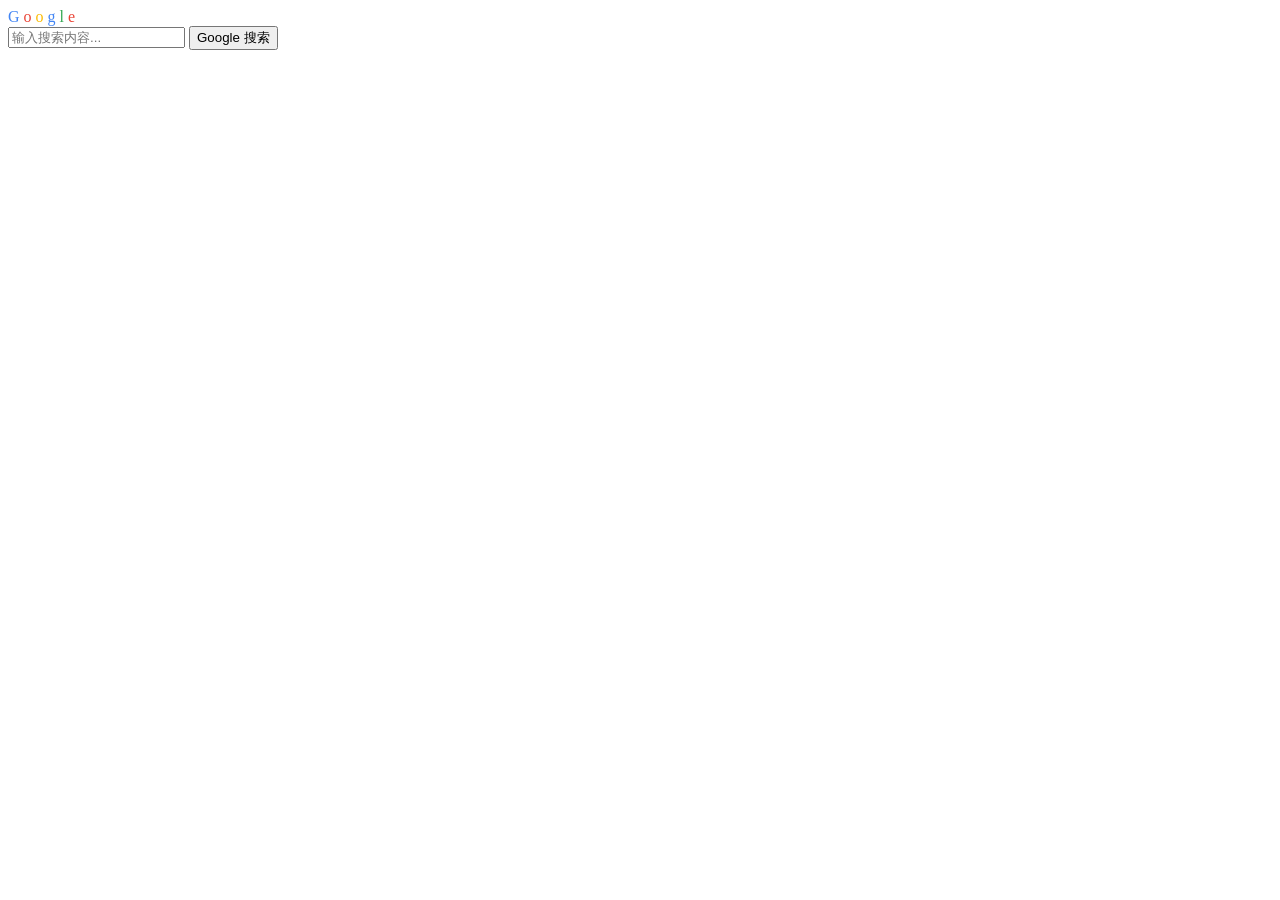
==== public/index.html @ 32522cea "Rename public/public/index.html to public/index.html" ====
<!DOCTYPE html>
<html lang="zh-CN">
<head>
    <meta charset="UTF-8">
    <meta name="viewport" content="width=device-width, initial-scale=1.0">
    <title>自定义搜索引擎</title>
    <link rel="stylesheet" href="/style.css">
</head>
<body>

    <div id="logo">
        <span style="color:#4285F4;">G</span>
        <span style="color:#EA4335;">o</span>
        <span style="color:#FBBC05;">o</span>
        <span style="color:#4285F4;">g</span>
        <span style="color:#34A853;">l</span>
        <span style="color:#EA4335;">e</span>
    </div>

    <div id="search-container">
        <form id="search-form">
            <input type="text" id="search-input" name="q" placeholder="输入搜索内容..." required>
            <button type="submit" id="search-button">Google 搜索</button>
        </form>
    </div>
    
    <div id="results-container">
        </div>

    <script>
        document.getElementById('search-form').addEventListener('submit', async function(e) {
            e.preventDefault();
            const query = document.getElementById('search-input').value;
            const resultsContainer = document.getElementById('results-container');
            
            resultsContainer.innerHTML = '正在搜索...'; // 提示用户

            // 调用 Pages Function 代理 API
            const apiUrl = `/api/search?q=${encodeURIComponent(query)}`;

            try {
                const response = await fetch(apiUrl);
                const data = await response.json();

                resultsContainer.innerHTML = ''; // 清空提示

                if (data.error) {
                    resultsContainer.innerHTML = `<p style="color: red;">错误: ${data.error}</p>`;
                    return;
                }
                
                // 渲染搜索结果
                if (data.items && data.items.length > 0) {
                    data.items.forEach(item => {
                        const resultDiv = document.createElement('div');
                        resultDiv.className = 'result-item';
                        
                        resultDiv.innerHTML = `
                            <a href="${item.link}" target="_blank">${item.title}</a>
                            <div class="url">${item.displayLink}</div>
                            <p>${item.snippet}</p>
                        `;
                        resultsContainer.appendChild(resultDiv);
                    });
                } else {
                    resultsContainer.innerHTML = '<p>没有找到相关结果。</p>';
                }

            } catch (error) {
                console.error('Fetch error:', error);
                resultsContainer.innerHTML = '<p style="color: red;">搜索失败，请检查网络或后台配置。</p>';
            }
        });
    </script>

</body>
</html>
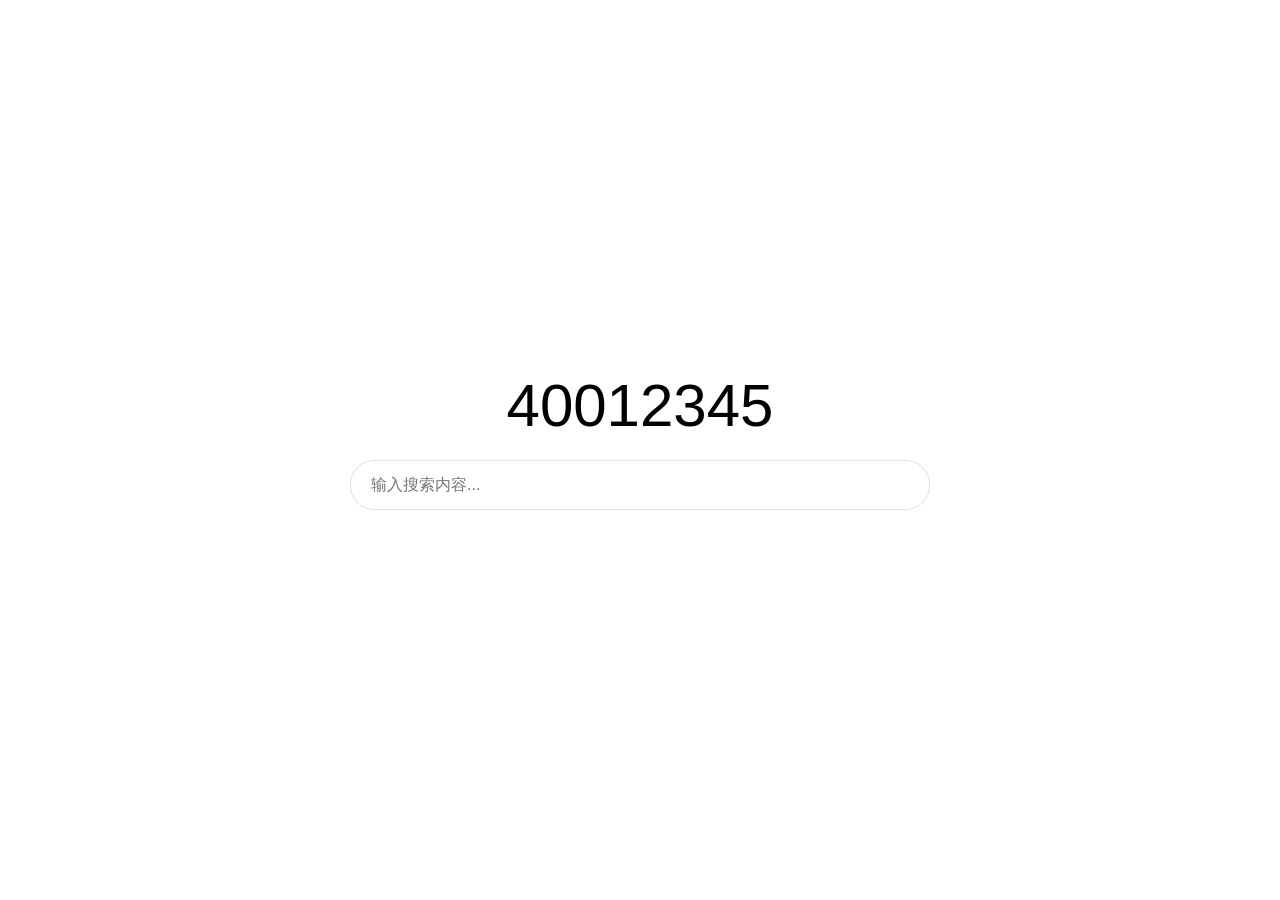
==== commit a4dcb3f1: "Update index.html" ====
--- a/public/index.html
+++ b/public/index.html
@@ -4,28 +4,152 @@
     <meta charset="UTF-8">
     <meta name="viewport" content="width=device-width, initial-scale=1.0">
     <title>自定义搜索引擎</title>
-    <link rel="stylesheet" href="/style.css">
+    
+    <style>
+        body {
+            font-family: Arial, sans-serif;
+            margin: 0;
+            padding: 0;
+            min-height: 100vh;
+            display: flex;
+            flex-direction: column;
+            align-items: center;
+            transition: all 0.3s ease-in-out; /* 为平滑过渡添加动画 */
+        }
+
+        /* --- 默认居中状态 (没有 .search-active 类时) --- */
+
+        body:not(.search-active) {
+            justify-content: center; /* 垂直居中 */
+            padding-top: 0;
+        }
+
+        #logo {
+            font-size: 60px;
+            font-weight: 300; /* 调整字体粗细 */
+            margin-bottom: 20px;
+            transition: all 0.3s ease-in-out;
+        }
+
+        #search-container {
+            width: 90%;
+            max-width: 580px;
+            margin-bottom: 20px;
+            transition: all 0.3s ease-in-out;
+        }
+
+        #results-container {
+            display: none; /* 初始状态隐藏结果区域 */
+        }
+
+
+        /* --- 搜索表单通用样式 --- */
+
+        #search-form {
+            display: flex;
+            border: 1px solid #dfe1e5;
+            border-radius: 24px;
+            padding: 5px 10px;
+            box-shadow: none;
+            transition: box-shadow 0.3s;
+        }
+
+        #search-form:hover {
+            box-shadow: 0 1px 6px rgba(32,33,36,0.28);
+        }
+
+        #search-input {
+            flex-grow: 1;
+            border: none;
+            outline: none;
+            font-size: 16px;
+            padding: 10px;
+            background: transparent;
+        }
+
+        #search-button {
+            display: none; /* 默认隐藏搜索按钮 */
+        }
+
+
+        /* --- 搜索激活状态 (.search-active) --- */
+
+        body.search-active {
+            display: block; 
+            padding: 0;
+        }
+
+        body.search-active #logo {
+            position: fixed; /* 固定在左上角 */
+            top: 15px;
+            left: 20px;
+            font-size: 30px; /* 缩小 logo */
+            margin-bottom: 0;
+            z-index: 10;
+        }
+
+        body.search-active #search-container {
+            width: 70%;
+            max-width: 600px;
+            /* 腾出 logo 宽度和一些间隙 */
+            margin: 10px 0 20px 100px; 
+        }
+
+        /* 激活状态下显示结果并对齐 */
+        body.search-active #results-container {
+            display: block; 
+            width: 70%;
+            max-width: 600px;
+            margin-left: 100px; /* 结果与搜索框对齐 */
+            padding-top: 0;
+        }
+
+        /* 结果项样式 */
+        .result-item {
+            margin-bottom: 20px;
+            padding: 10px 0;
+            border-bottom: 1px solid #eee;
+        }
+
+        .result-item:last-child {
+            border-bottom: none;
+        }
+
+        .result-item a {
+            font-size: 20px;
+            color: #1a0dab;
+            text-decoration: none;
+        }
+
+        .result-item .url {
+            color: #006621;
+            font-size: 14px;
+            margin: 4px 0;
+        }
+
+        .result-item p {
+            color: #545454;
+            font-size: 13px;
+            line-height: 1.5;
+            margin: 0;
+        }
+    </style>
 </head>
 <body>
 
     <div id="logo">
-        <span style="color:#4285F4;">G</span>
-        <span style="color:#EA4335;">o</span>
-        <span style="color:#FBBC05;">o</span>
-        <span style="color:#4285F4;">g</span>
-        <span style="color:#34A853;">l</span>
-        <span style="color:#EA4335;">e</span>
+        40012345
     </div>
 
     <div id="search-container">
         <form id="search-form">
             <input type="text" id="search-input" name="q" placeholder="输入搜索内容..." required>
-            <button type="submit" id="search-button">Google 搜索</button>
+            <button type="submit" id="search-button">搜索</button>
         </form>
     </div>
     
     <div id="results-container">
-        </div>
+    </div>
 
     <script>
         document.getElementById('search-form').addEventListener('submit', async function(e) {
@@ -33,6 +157,9 @@
             const query = document.getElementById('search-input').value;
             const resultsContainer = document.getElementById('results-container');
             
+            // 激活搜索模式，触发 CSS 样式切换（居中 -> 左上角）
+            document.body.classList.add('search-active'); 
+
             resultsContainer.innerHTML = '正在搜索...'; // 提示用户
 
             // 调用 Pages Function 代理 API
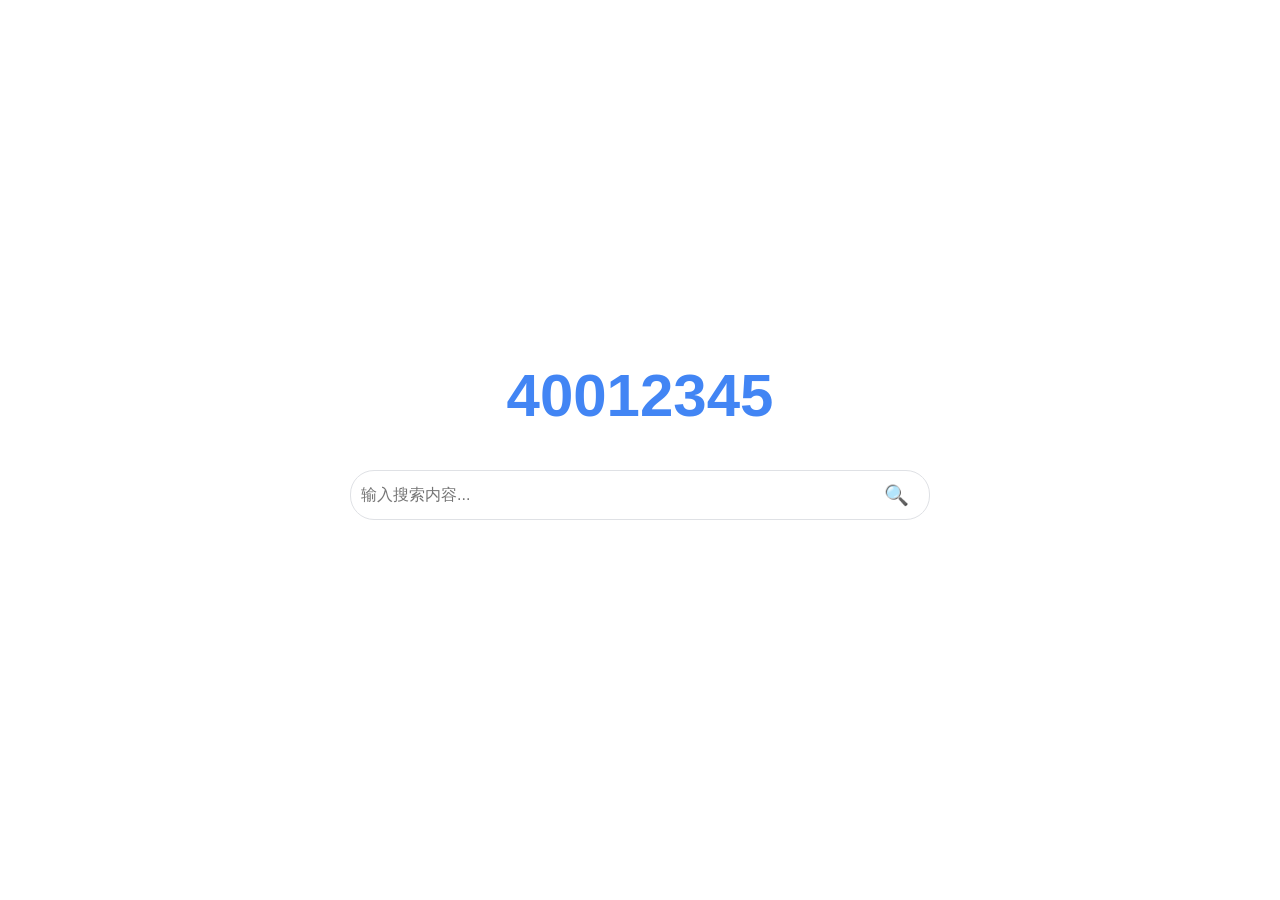
==== commit b5e3e6b3: "Update index.html" ====
--- a/public/index.html
+++ b/public/index.html
@@ -14,7 +14,7 @@
             display: flex;
             flex-direction: column;
             align-items: center;
-            transition: all 0.3s ease-in-out; /* 为平滑过渡添加动画 */
+            transition: all 0.3s ease-in-out; 
         }
 
         /* --- 默认居中状态 (没有 .search-active 类时) --- */
@@ -24,11 +24,14 @@
             padding-top: 0;
         }
 
+        /* Logo 标题风格调整 */
         #logo {
             font-size: 60px;
-            font-weight: 300; /* 调整字体粗细 */
-            margin-bottom: 20px;
+            font-weight: bold; 
+            color: #4285F4; 
+            margin-bottom: 40px; 
             transition: all 0.3s ease-in-out;
+            opacity: 1;
         }
 
         #search-container {
@@ -47,6 +50,7 @@
 
         #search-form {
             display: flex;
+            align-items: center; /* 垂直居中对齐输入框和按钮 */
             border: 1px solid #dfe1e5;
             border-radius: 24px;
             padding: 5px 10px;
@@ -63,12 +67,21 @@
             border: none;
             outline: none;
             font-size: 16px;
-            padding: 10px;
+            padding: 10px 0; /* 调整垂直内边距 */
             background: transparent;
         }
 
+        /* 搜索按钮样式：使用放大镜图标风格 */
         #search-button {
-            display: none; /* 默认隐藏搜索按钮 */
+            background: transparent;
+            border: none;
+            color: #70757a; /* 灰色图标颜色 */
+            cursor: pointer;
+            font-size: 20px; /* 增大图标尺寸 */
+            padding: 0 10px; 
+            flex-shrink: 0; /* 防止按钮被压缩 */
+            line-height: 1;
+            outline: none;
         }
 
 
@@ -78,33 +91,31 @@
             display: block; 
             padding: 0;
         }
-
+        
+        /* 搜索激活时，隐藏 Logo */
         body.search-active #logo {
-            position: fixed; /* 固定在左上角 */
-            top: 15px;
-            left: 20px;
-            font-size: 30px; /* 缩小 logo */
-            margin-bottom: 0;
-            z-index: 10;
-        }
-
+            display: none;
+            visibility: hidden;
+            opacity: 0;
+        }
+
+        /* 搜索框移动到左上方 */
         body.search-active #search-container {
-            width: 70%;
+            width: 70%; 
             max-width: 600px;
-            /* 腾出 logo 宽度和一些间隙 */
-            margin: 10px 0 20px 100px; 
-        }
-
-        /* 激活状态下显示结果并对齐 */
+            margin: 10px 0 20px 20px; 
+        }
+
+        /* 结果与搜索框对齐 */
         body.search-active #results-container {
             display: block; 
             width: 70%;
             max-width: 600px;
-            margin-left: 100px; /* 结果与搜索框对齐 */
+            margin-left: 20px; 
             padding-top: 0;
         }
 
-        /* 结果项样式 */
+        /* 结果项样式（保持不变） */
         .result-item {
             margin-bottom: 20px;
             padding: 10px 0;
@@ -144,7 +155,7 @@
     <div id="search-container">
         <form id="search-form">
             <input type="text" id="search-input" name="q" placeholder="输入搜索内容..." required>
-            <button type="submit" id="search-button">搜索</button>
+            <button type="submit" id="search-button">🔍</button>
         </form>
     </div>
     
@@ -157,7 +168,7 @@
             const query = document.getElementById('search-input').value;
             const resultsContainer = document.getElementById('results-container');
             
-            // 激活搜索模式，触发 CSS 样式切换（居中 -> 左上角）
+            // 激活搜索模式，触发 CSS 样式切换
             document.body.classList.add('search-active'); 
 
             resultsContainer.innerHTML = '正在搜索...'; // 提示用户
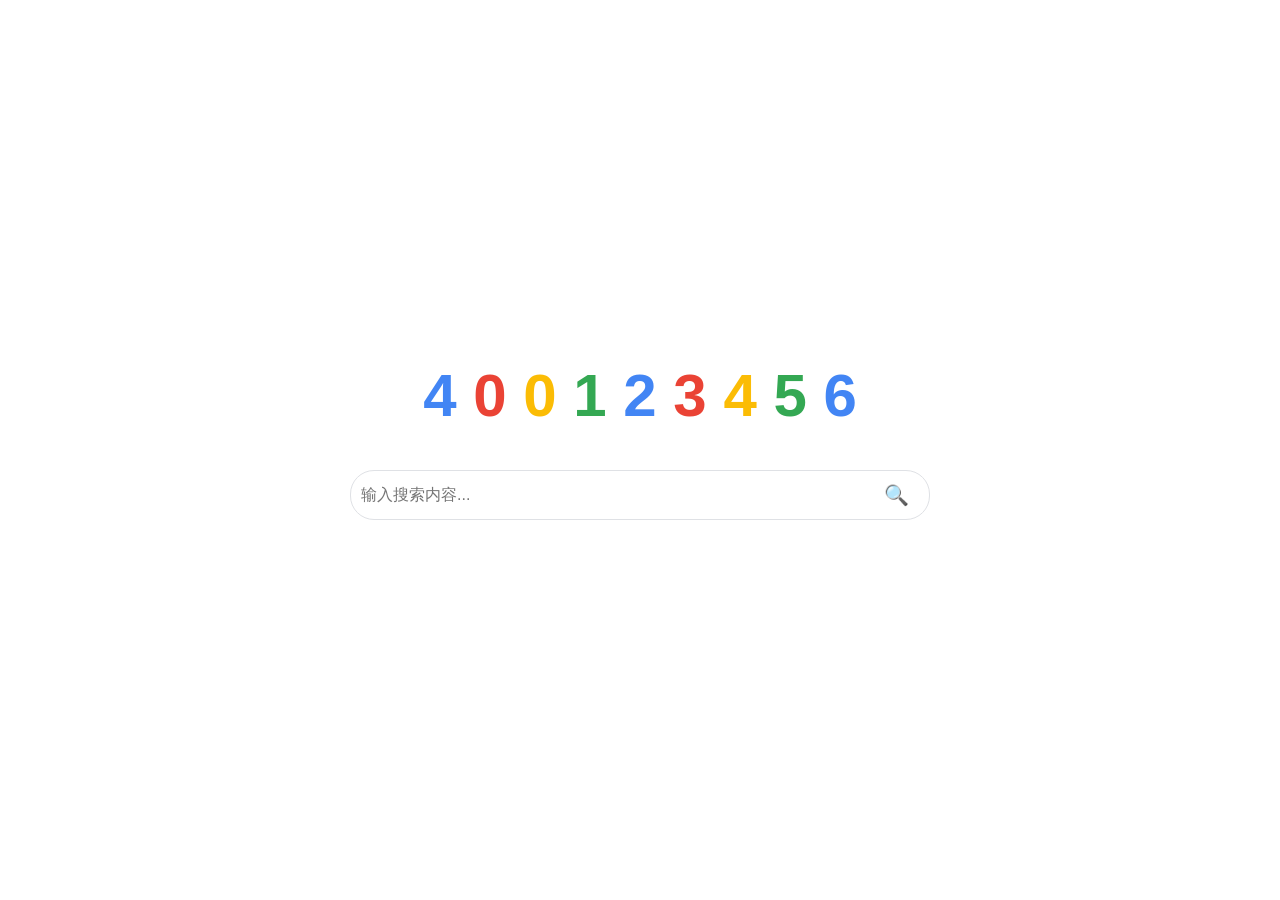
==== commit 60f7c702: "Update index.html" ====
--- a/public/index.html
+++ b/public/index.html
@@ -24,11 +24,11 @@
             padding-top: 0;
         }
 
-        /* Logo 标题风格调整 */
+        /* Logo 标题风格调整 (移除统一颜色，依靠内联样式) */
         #logo {
             font-size: 60px;
             font-weight: bold; 
-            color: #4285F4; 
+            /* 颜色已通过 HTML 中的 span 标签定义 */
             margin-bottom: 40px; 
             transition: all 0.3s ease-in-out;
             opacity: 1;
@@ -67,19 +67,19 @@
             border: none;
             outline: none;
             font-size: 16px;
-            padding: 10px 0; /* 调整垂直内边距 */
+            padding: 10px 0; 
             background: transparent;
         }
 
-        /* 搜索按钮样式：使用放大镜图标风格 */
+        /* 搜索按钮样式 */
         #search-button {
             background: transparent;
             border: none;
             color: #70757a; /* 灰色图标颜色 */
             cursor: pointer;
-            font-size: 20px; /* 增大图标尺寸 */
+            font-size: 20px; 
             padding: 0 10px; 
-            flex-shrink: 0; /* 防止按钮被压缩 */
+            flex-shrink: 0; 
             line-height: 1;
             outline: none;
         }
@@ -149,7 +149,15 @@
 <body>
 
     <div id="logo">
-        40012345
+        <span style="color:#4285F4;">4</span>
+        <span style="color:#EA4335;">0</span>
+        <span style="color:#FBBC05;">0</span>
+        <span style="color:#34A853;">1</span>
+        <span style="color:#4285F4;">2</span>
+        <span style="color:#EA4335;">3</span>
+        <span style="color:#FBBC05;">4</span>
+        <span style="color:#34A853;">5</span>
+        <span style="color:#4285F4;">6</span>
     </div>
 
     <div id="search-container">
